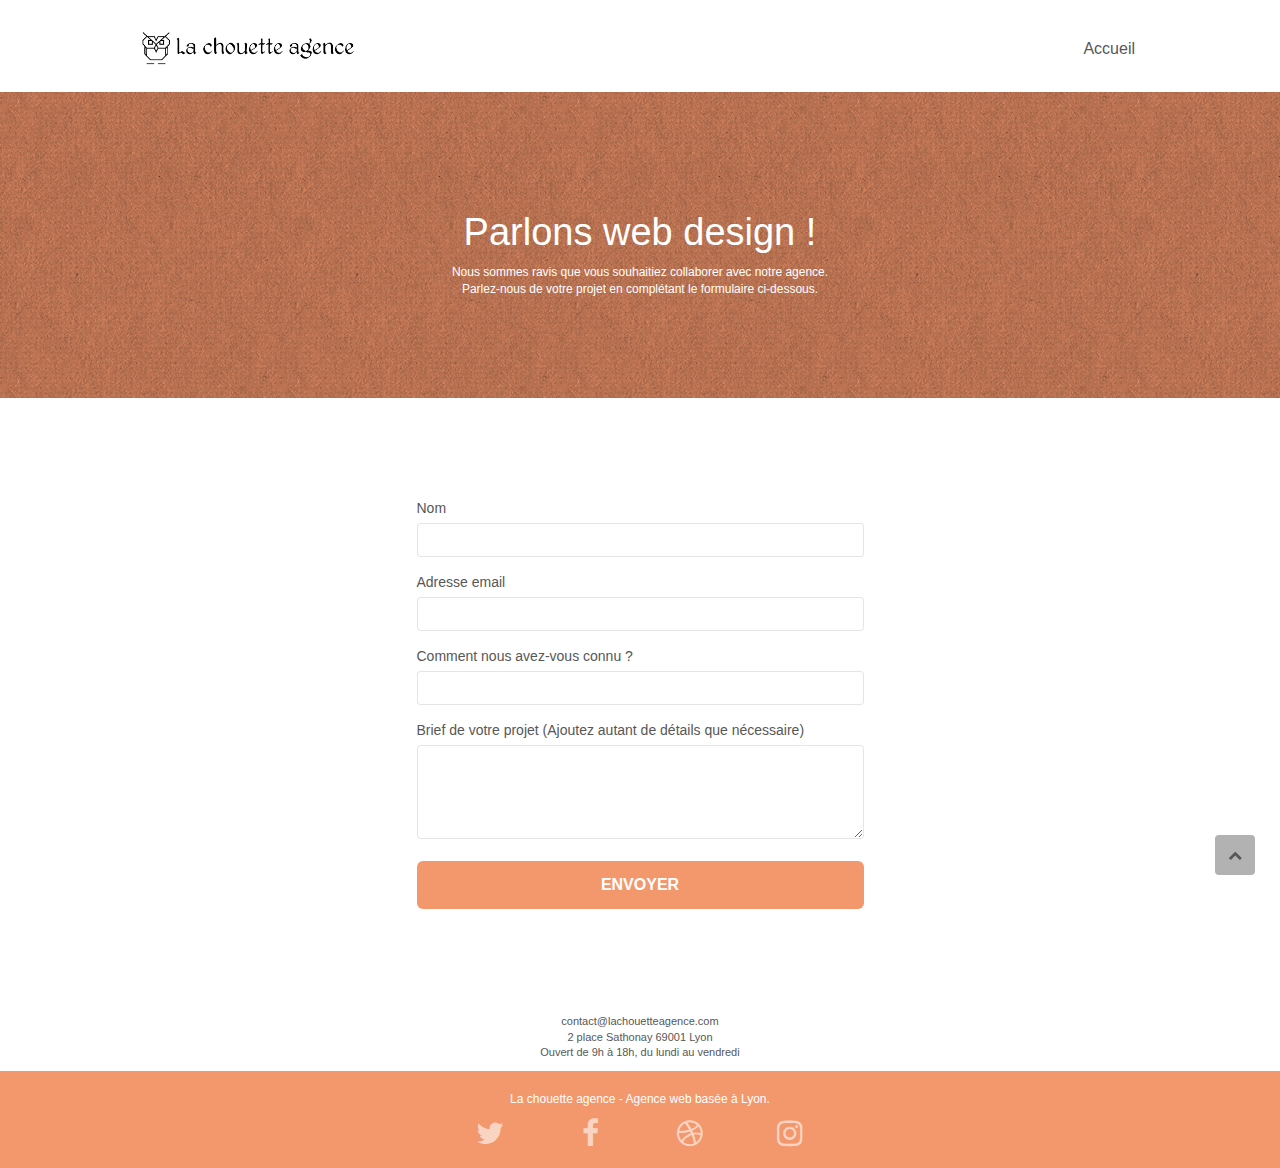
==== contact.html @ 15f0f684 "Rectification d'une balise <main> en trop dans la page contact, remplacé par une balise article" ====
<!doctype html>
<html lang="fr">

<head>
	<meta charset="utf-8">
	<meta name="description"
		content="La chouette agence, est une agence de web design qui aide les entreprises à devenir attractives et visibles sur internet, cette page est prévue pour les contacter">
	<meta name="viewport" content="width=device-width, initial-scale=1.0, viewport-fit=cover">
	<link rel="shortcut icon" type="image/png" href="favicon.jpg">

	<link rel="stylesheet" type="text/css" href="./css/bootstrap.css">
	<link rel="stylesheet" type="text/css" href="style.css">
	<link rel="stylesheet" type="text/css" href="./css/font-awesome.css">
	<link rel="stylesheet" type="text/css" href="./css/et-line.css">


	<script src="./js/jquery-2.1.0.js"></script>
	<script src="./js/bootstrap.js"></script>
	<script src="./js/blocs.js"></script>
	<script src="./js/jqBootstrapValidation.js"></script>
	<script src="./js/formHandler.js"></script>

	<title>La chouette agence - Nous contacter</title>


	<!-- Analytics -->

	<!-- Analytics END -->

</head>

<body>
	<!-- Principal conteneur -->
	<main class="page-container">

		<!-- bloc-0 -->
		<header class="bloc bgc-white l-bloc " id="bloc-0">
			<div class="container bloc-sm">
				<nav class="navbar row">
					<div class="navbar-header">
						<a class="navbar-brand" href="index.html"><img src="img/la-chouette-agence.png"
								alt="atlanta web design logo" height="40" /></a>
						<button id="nav-toggle" type="button" class="ui-navbar-toggle navbar-toggle"
							data-toggle="collapse" data-target=".navbar-1">
							<span class="sr-only">Toggle navigation</span><span class="icon-bar"></span><span
								class="icon-bar"></span><span class="icon-bar"></span>
						</button>
					</div>
					<div class="collapse navbar-collapse navbar-1 special-dropdown-nav">
						<ul class="site-navigation nav navbar-nav">
							<li>
								<a href="index.html">Accueil</a>
							</li>
						</ul>
					</div>
				</nav>
			</div>
		</header>
		<!-- bloc-0 END -->

		<!-- bloc-6 -->
		<section class="bloc bg-dots-bg bg-repeat bgc-atomic-tangerine d-bloc bloc-bg-texture texture-paper" id="bloc-6">
			<div class="container bloc-lg">
				<div class="row">
					<div class="col-sm-12">
						<h1 class="text-center hero-bloc-text tc-white">
							Parlons web design !
						</h1>
						<p class="text-center mg-lg tc-white tight-width-whitespace">
							Nous sommes ravis que vous souhaitiez collaborer avec notre agence.<br>
							Parlez-nous de votre projet en complétant le formulaire ci-dessous.
						</p>
					</div>
				</div>
			</div>
		</section>
		<!-- bloc-6 END -->

		<!-- bloc-7 -->
		<article class="bloc bgc-white l-bloc" id="bloc-7">
			<div class="container bloc-lg">
				<div class="row">
					<div class="col-sm-6 center">
						<form id="form_1" novalidate>
							<div class="form-group">
								<label>
									Nom
								</label>
								<input id="name" class="form-control" required />
							</div>
							<div class="form-group">
								<label>
									Adresse email
								</label>
								<input id="email" class="form-control" type="email" required />
							</div>
							<div class="form-group">
								<label>
									Comment nous avez-vous connu ?
								</label>
								<input class="form-control" type="text" required id="input_504" />
							</div>
							<div class="form-group">
								<label>
									Brief de votre projet (Ajoutez autant de détails que nécessaire)<br>
								</label><textarea id="message" class="form-control" rows="4" cols="50"
									required></textarea>
							</div>
							<button class="bloc-button btn btn-lg btn-block cta-hero btn-atomic-tangerine"
								type="submit">
								Envoyer
							</button>
						</form>
					</div>

				</div>
			</div>
		</article>
		<div class="contact">
			<p>
				contact@lachouetteagence.com<br>2 place Sathonay 69001 Lyon<br>Ouvert de 9h à 18h, du lundi
				au vendredi<br>
			</p>
		</div>
		<!-- bloc-7 END -->

		<!-- ScrollToTop Button -->
		<a class="bloc-button btn btn-d scrollToTop showScrollTop" onclick="scrollToTarget('1')"><span
				class="fa fa-chevron-up"></span></a>
		<!-- ScrollToTop Button END-->


		<!-- Footer - bloc-8 -->
		<footer class="bloc bgc-atomic-tangerine d-bloc" id="bloc-8">
			<div class="container bloc-sm">
				<div class="row">
					<div class="col-sm-12">
						<p class="text-center white">
							La chouette agence - Agence web basée à Lyon.<br>
						</p>
						<div class="row row-no-gutters social">
							<div class="col-sm-3">
								<div class="text-center">
									<a href="https://twitter.com/" class="social" rel="noopener noreferrer"  target="_blank"><i
											class="fa fa-twitter icon-md"></i></a>
								</div>
							</div>
							<div class="col-sm-3">
								<div class="text-center">
									<a href="https://www.facebook.com/" class="social" rel="noopener noreferrer" 
										target="_blank"><i class="fa fa-facebook icon-md"></i></a>
								</div>
							</div>
							<div class="col-sm-3">
								<div class="text-center">
									<a href="https://dribbble.com/" class="social" rel="noopener noreferrer"  target="_blank"><i
											class="fa fa-dribbble icon-md"></i></a>
								</div>
							</div>
							<div class="col-sm-3">
								<div class="text-center">
									<a href="https://www.instagram.com/" class="social" rel="noopener noreferrer" 
										target="_blank"><i class="fa fa-instagram icon-md"></i></a>
								</div>
							</div>
						</div>
					</div>
				</div>
			</div>
		</footer>
		<!-- Footer - bloc-8 END -->

	</main>
	<!-- Principal conteneur END -->


</body>

</html>
---- style.css ----
body {
    margin: 0;
    padding: 0;
    background: #FFF;
    overflow-x: hidden;
    -webkit-font-smoothing: antialiased;
    -moz-osx-font-smoothing: grayscale;
}

a,
button {
    transition: all .3s ease-in-out;
    outline: none!important;
}

a:hover {
    text-decoration: none;
    cursor: pointer;
}

#page-loading-blocs-notifaction {
    position: fixed;
    top: 0;
    bottom: 0;
    width: 100%;
    z-index: 100000;
    background: #FFFFFF url("img/pageload-spinner.gif") no-repeat center center;
}

.bloc {
    width: 100%;
    clear: both;
    background: 50% 50% no-repeat;
    padding: 0 50px;
    -webkit-background-size: cover;
    -moz-background-size: cover;
    -o-background-size: cover;
    background-size: cover;
    position: relative;
}

.bloc .container {
    padding-left: 0;
    padding-right: 0;
}

.bloc-lg {
    padding: 100px 50px;
}

.bloc-md {
    padding: 50px;
}

.bloc-sm {
    padding: 20px 50px;
}

.bg-center,
.bg-l-edge,
.bg-r-edge,
.bg-t-edge,
.bg-b-edge,
.bg-tl-edge,
.bg-bl-edge,
.bg-tr-edge,
.bg-br-edge,
.bg-repeat {
    -webkit-background-size: auto!important;
    -moz-background-size: auto!important;
    -o-background-size: auto!important;
    background-size: auto!important;
}

.bg-repeat {
    background: repeat;
}

.bg-t-edge {
    background: top no-repeat;
}

.bloc-bg-texture::before {
    content: "";
    background-size: 2px 2px;
    position: absolute;
    top: 0;
    bottom: 0;
    left: 0;
    right: 0;
}

.texture-paper::before {
    background: url("img/texture-paper.png");
    background-size: 280px 280px;
}

.b-parallax {
    background-attachment: fixed;
}

.d-bloc {
    color: rgba(255, 255, 255, .7);
}

.d-bloc button:hover {
    color: rgba(255, 255, 255, .9);
}

.d-bloc .icon-round,
.d-bloc .icon-square,
.d-bloc .icon-rounded,
.d-bloc .icon-semi-rounded-a,
.d-bloc .icon-semi-rounded-b {
    border-color: rgba(255, 255, 255, .9);
}

.d-bloc .divider-h span {
    border-color: rgba(255, 255, 255, .2);
}

.d-bloc .a-btn,
.d-bloc .navbar a,
.d-bloc .navbar-brand,
.d-bloc a .icon-sm,
.d-bloc a .icon-md,
.d-bloc a .icon-lg,
.d-bloc a .icon-xl,
.d-bloc h1 a,
.d-bloc h2 a,
.d-bloc h3 a,
.d-bloc h4 a,
.d-bloc h5 a,
.d-bloc h6 a,
.d-bloc p a {
    color: rgba(255, 255, 255, .6);
}

.d-bloc .a-btn:hover,
.d-bloc .navbar a:hover,
.d-bloc .navbar-brand:hover,
.d-bloc a:hover .icon-sm,
.d-bloc a:hover .icon-md,
.d-bloc a:hover .icon-lg,
.d-bloc a:hover .icon-xl,
.d-bloc h1 a:hover,
.d-bloc h2 a:hover,
.d-bloc h3 a:hover,
.d-bloc h4 a:hover,
.d-bloc h5 a:hover,
.d-bloc h6 a:hover,
.d-bloc p a:hover {
    color: rgba(255, 255, 255, 1);
}

.d-bloc .navbar-toggle .icon-bar {
    background: rgba(255, 255, 255, 1);
}

.d-bloc .btn-wire,
.d-bloc .btn-wire:hover {
    color: rgba(255, 255, 255, 1);
    border-color: rgba(255, 255, 255, 1);
}

.d-bloc .panel {
    color: rgba(0, 0, 0, .5);
}

.d-bloc .panel button:hover {
    color: rgba(0, 0, 0, .7);
}

.d-bloc .panel icon {
    border-color: rgba(0, 0, 0, .7);
}

.d-bloc .panel .divider-h span {
    border-color: rgba(0, 0, 0, .1);
}

.d-bloc .panel .a-btn {
    color: rgba(0, 0, 0, .6);
}

.d-bloc .panel .a-btn:hover {
    color: rgba(0, 0, 0, 1);
}

.d-bloc .panel .btn-wire,
.d-bloc .panel .btn-wire:hover {
    color: rgba(0, 0, 0, .7);
    border-color: rgba(0, 0, 0, .3);
}

.d-bloc .panel,
.l-bloc {
    color: rgba(0, 0, 0, .5);
}

.d-bloc .panel button:hover,
.l-bloc button:hover {
    color: rgba(0, 0, 0, .7);
}

.l-bloc .icon-round,
.l-bloc .icon-square,
.l-bloc .icon-rounded,
.l-bloc .icon-semi-rounded-a,
.l-bloc .icon-semi-rounded-b {
    border-color: rgba(0, 0, 0, .7);
}

.d-bloc .panel .divider-h span,
.l-bloc .divider-h span {
    border-color: rgba(0, 0, 0, .1);
}

.d-bloc .panel .a-btn,
.l-bloc .a-btn,
.l-bloc .navbar a,
.l-bloc .navbar-brand,
.l-bloc a .icon-sm,
.l-bloc a .icon-md,
.l-bloc a .icon-lg,
.l-bloc a .icon-xl,
.l-bloc h1 a,
.l-bloc h2 a,
.l-bloc h3 a,
.l-bloc h4 a,
.l-bloc h5 a,
.l-bloc h6 a,
.l-bloc p a {
    color: rgba(0, 0, 0, .6);
}

.d-bloc .panel .a-btn:hover,
.l-bloc .a-btn:hover,
.l-bloc .navbar a:hover,
.l-bloc .navbar-brand:hover,
.l-bloc a:hover .icon-sm,
.l-bloc a:hover .icon-md,
.l-bloc a:hover .icon-lg,
.l-bloc a:hover .icon-xl,
.l-bloc h1 a:hover,
.l-bloc h2 a:hover,
.l-bloc h3 a:hover,
.l-bloc h4 a:hover,
.l-bloc h5 a:hover,
.l-bloc h6 a:hover,
.l-bloc p a:hover {
    color: rgba(0, 0, 0, 1);
}

.l-bloc .navbar-toggle .icon-bar {
    color: rgba(0, 0, 0, .6);
}

.d-bloc .panel .btn-wire,
.d-bloc .panel .btn-wire:hover,
.l-bloc .btn-wire,
.l-bloc .btn-wire:hover {
    color: rgba(0, 0, 0, .7);
    border-color: rgba(0, 0, 0, .3);
}

.voffset {
    margin-top: 30px;
}

.voffset-lg {
    margin-top: 80px;
}

.row-no-gutters {
    margin-right: 0;
    margin-left: 0;
}

.row.row-no-gutters > [class^="col-"],
.row.row-no-gutters > [class*=" col-"] {
    padding-right: 0;
    padding-left: 0;
}

#bloc-1-hero h1 {
    font-size: 32px;
}

.navbar {
    margin-bottom: 0;
    z-index: 1;
}

.navbar-brand {
    height: auto;
    padding: 3px 15px;
    font-size: 25px;
    font-weight: normal;
    font-weight: 600;
    line-height: 44px;
}

.navbar-brand img {
    max-height: 200px;
    margin: 0 5px 0 0;
    display: inline;
}

.navbar-brand img[src$=svg] {
    min-width: 100px;
}

.nav-center .navbar-brand img {
    margin: 0;
}

.navbar .nav {
    padding-top: 2px;
    margin-right: -16px;
    float: right;
    z-index: 1;
}

.nav > li {
    float: left;
    margin-top: 4px;
    font-size: 16px;
}

.navbar-nav .open .dropdown-menu > li > a {
    text-align: inherit;
}

.nav > li a:hover,
.nav > li a:focus {
    background: transparent;
}

.navbar-toggle {
    margin: 10px 10px 0 0;
    border: 0px;
}

.navbar-toggle:hover {
    background: transparent!important;
}

.navbar-toggle .icon-bar {
    background-color: rgba(0, 0, 0, .5);
    width: 26px;
}

.nav-invert .navbar .nav {
    float: left;
}

.nav-invert .navbar-header,
.nav-invert .navbar-brand {
    float: right;
    position: relative;
    z-index: 2;
}

@media (min-width: 768px) {
    .site-navigation {
        position: absolute;
        top: 50%;
        right: 20px;
        transform: translate(0, -50%);
        -webkit-transform: translateY(-50%);
    }
    .nav > li .dropdown-menu a,
    .nav > li .dropdown-menu a:hover {
        color: #484848;
    }
    .nav-invert .site-navigation {
        left: 0;
        right: 0;
    }
    .nav-center {
        text-align: center;
    }
    .nav-center .navbar-header {
        width: 100%;
    }
    .nav-center .navbar-header,
    .nav-center .navbar-brand,
    .nav-center .nav > li {
        float: none;
        display: inline-block;
    }
    .nav-center .site-navigation {
        position: relative;
        width: 100%;
        right: 0;
        margin-right: 0px;
        margin-top: 20px;
    }
    .nav-center.mini-nav .navbar-toggle {
        float: none;
        margin: 10px auto 0;
    }
}

.nav > li > .dropdown a {
    background: none!important;
    display: block;
    padding: 14px 15px;
}

nav .caret {
    margin: 0 5px;
}

.dropdown-menu .dropdown-menu {
    top: -8px;
    left: 100%;
}

.dropdown-menu .dropmenu-flow-right {
    top: 100%;
    left: 0;
    margin-left: -1px;
    border-top-left-radius: 0;
    border-top-right-radius: 0;
}

.dropdown-menu .dropdown span {
    border: 4px solid black;
    border-top-color: transparent;
    border-right-color: transparent;
    border-bottom-color: transparent;
    margin: 6px -5px 0 0!important;
    float: right;
}

.mg-md {
    margin-top: 10px;
    margin-bottom: 20px;
}

.mg-lg {
    margin-top: 10px;
    margin-bottom: 40px;
}

.btn {
    margin: 0 5px 5px 0;
}

.btn.pull-right {
    margin: 0 0 5px 5px;
}

.btn-d,
.btn-d:hover,
.btn-d:focus {
    color: #FFF;
    background: rgba(0, 0, 0, .3);
}

button {
    outline: none!important;
}

.btn-rd {
    border-radius: 40px;
}

.btn-clean {
    border: 1px solid rgba(0, 0, 0, .08);
    border-bottom-color: rgba(0, 0, 0, .1);
    text-shadow: 0 1px 0 rgba(0, 0, 1, .1);
    box-shadow: 0 1px 3px rgba(0, 0, 1, .25), inset 0 1px 0 0 rgba(255, 255, 255, .15);
}

.icon-md {
    font-size: 30px!important;
}

.icon-lg {
    font-size: 60px!important;
}

.sm-shadow {
    text-shadow: 0 1px 2px rgba(0, 0, 0, .3);
}

.panel-sq,
.panel-sq .panel-heading,
.panel-sq .panel-footer {
    border-radius: 0;
}

.panel-rd {
    border-radius: 30px;
}

.panel-rd .panel-heading {
    border-radius: 29px 29px 0 0;
}

.panel-rd .panel-footer {
    border-radius: 0 0 29px 29px;
}

.form-control {
    border-color: rgba(0, 0, 0, .1);
    box-shadow: none;
}

.scrollToTop {
    width: 40px;
    height: 40px;
    position: fixed;
    bottom: 20px;
    right: 20px;
    opacity: 0;
    z-index: 500;
    transition: all .3s ease-in-out;
}
.center {
    display: flex;
    justify-content: center;
    width: 100%;
}
.scrollToTop span {
    margin-top: 6px;
}

.showScrollTop {
    font-size: 14px;
    opacity: 1;
}

a[data-lightbox] {
    position: relative;
    display: block;
    text-align: center;
}

a[data-lightbox]:hover::before {
    content: "+";
    font-family: "HelveticaNeue-Light", "Helvetica Neue Light", "Helvetica Neue", Helvetica, Arial;
    font-size: 32px;
    width: 50px;
    height: 50px;
    margin-left: -25px;
    border-radius: 50%;
    background: rgba(0, 0, 0, .6);
    color: #FFF;
    font-weight: 100;
    z-index: 1;
    position: absolute;
    top: 50%;
    transform: translateY(-50%);
    -webkit-transform: translateY(-50%);
}

a[data-lightbox]:hover img {
    opacity: 0.6;
    -webkit-animation-fill-mode: none;
    animation-fill-mode: none;
}

#lightbox-modal {
    display: flex;
    align-items: center;
}

#lightbox-modal .modal-dialog {
    width: 90%;
    max-width: 900px;
    margin: 0 auto 0;
}

#lightbox-modal .modal-dialog img {
    max-height: 90vh;
    margin: 0 auto;
    width: 70%;
}

.lightbox-caption {
    padding: 20px;
    color: #FFF;
    background: rgba(0, 0, 0, .5);
    text-align: center;
}

.close-lightbox {
    color: #FFF;
    font-size: 30px;
    position: absolute;
    top: 20px;
    right: 20px;
    z-index: 20;
    background: rgba(0, 0, 0, .5);
    border: none;
    line-height: 30px;
    padding: 0 9px 5px;
    opacity: 0.3;
}

.close-lightbox:hover,
.next-lightbox:hover,
.prev-lightbox:hover {
    opacity: 1.0;
    color: #FFF;
}

.next-lightbox,
.prev-lightbox {
    font-size: 20px;
    color: rgba(255, 255, 255, .9);
    background: rgba(0, 0, 0, .5);
    transition: all .2s ease-in-out;
    position: absolute;
    top: 45%;
    z-index: 1;
    opacity: 0.4;
}

.next-lightbox {
    padding: 6px 8px 1px 13px;
    right: 25px;
}

.prev-lightbox {
    padding: 6px 13px 1px 10px;
    left: 25px;
}

.snapshot-lb .modal-body {
    padding-bottom: 45px;
}

.snapshot-lb .lightbox-caption {
    padding: 10px;
    color: rgba(0, 0, 0, .5);
    background: none;
}

h1,
h2,
h3,
h4,
h5,
h6,
p,
label,
.btn,
a {
    font-family: "helvetica";
    font-weight: 400;
    color: #575757!important;
}

.container {
    max-width: 1000px;
}

.hero-bloc-text {
    font-size: 38px;
}

.hero-bloc-text-sub {
    font-size: 36px;
}

.statement-bloc-text {
    line-height: 26px;
    font-style: italic;
    font-size: 20px;
    text-align: center;
    font-weight: lighter;
    max-width: 520px;
    margin: auto auto auto auto;
}

p {
    font-size: 11px;
}
blockquote p {
    font-size: 21px;
}
.col-sm-12 p {
    font-size: 12px;
}
.tight-width-whitespace {
    max-width: 600px;
    margin: auto auto auto auto;
}

.h1 {
    font-size: 20px;
    font-family: "Open Sans";
}

.cta-hero {
    margin-top: 22px;
    color: #FFFFFF!important;
    text-transform: uppercase;
    padding: 12px 28px 12px 28px;
    font-size: 16px;
    font-weight: 700;
}

.social {
    max-width: 400px;
    margin: auto auto auto auto;
    display: flex;
    justify-content: space-around;
}

h2 {
    font-size: 22px;
    line-height: 1.4em;
}

h3 {
    font-size: 15px;
    text-transform: uppercase;
    font-weight: 700;
    color: #333333!important;
}

.med-width-whitespace {
    max-width: 800px;
    margin: auto auto auto auto;
    box-shadow: 0px 0px 0px #000000;
}

h1 {
    color: #333333!important;
}

h4 {
    color: #333333!important;
}

.icons {
    margin-bottom: 14px;
    margin-top: 24px;
}

.white {
    color: #FFFFFF!important;
}

.portfolio-thumb {
    margin-bottom: 24px;
}

.portfolio-row {
    margin-bottom: 44px;
    margin-top: 50px;
}

.avatar {
    box-shadow: 0px 4px 9px rgba(0, 0, 0, 0.3);
}

.black-background {
    background-color: rgba(165, 147, 99, 0.7);
    padding: 40px 40px 40px 40px;
}

.bold-link {
    font-weight: 900;
    text-decoration: underline!important;
}

.bgc-white {
    background-color: #FFFFFF;
}

.bgc-dark-slate-blue {
    background-color: #364577;
}

.bgc-atomic-tangerine {
    background-color: #F3976C;
}

.tc-white {
    color: white!important;
}

.btn-atomic-tangerine {
    background: #F3976C;
    color: #FFFFFF!important;
}

.btn-atomic-tangerine:hover {
    background: #c27956!important;
    color: #FFFFFF!important;
}

.ltc-white {
    color: #FFFFFF!important;
}

.ltc-white:hover {
    color: #cccccc!important;
}

.ltc-atomic-tangerine {
    color: #F3976C!important;
}

.ltc-atomic-tangerine:hover {
    color: #c27956!important;
}

.icon-dark-slate-blue {
    color: #364577!important;
    border-color: #364577!important;
}

.bg-dots-bg {
    background-image: url("img/dots-bg.png");
}

.bg-lines-h2-bg {
    background-image: url("img/lines-h2-bg.png");
}

.bg-banniere {
    background-image: url("img/la-chouette-agence-banniere.jpg");
}

.bg-presentation {
    background-image: url("img/image-de-presentation.jpg");
}

.contact {
    text-align: center;
}

@media (max-width: 1024px) {
    .bloc {
        padding-left: 20px;
        padding-right: 20px;
    }
    .bloc.full-width-bloc,
    .bloc-tile-2.full-width-bloc .container,
    .bloc-tile-3.full-width-bloc .container,
    .bloc-tile-4.full-width-bloc .container {
        padding-left: 0;
        padding-right: 0;
    }
}

@media (max-width: 992px) and (min-width: 768px) {
    .navbar .nav {
        max-width: 80%
    }
    .nav-center.navbar .nav {
        max-width: 100%
    }
}

@media only screen and (min-width: 768px) and (max-width: 1024px) and (orientation: landscape) {
    .b-parallax {
        background-attachment: scroll;
    }
}

@media only screen and (min-width: 1024px) and (max-width: 1366px) and (-webkit-min-device-pixel-ratio: 1.5) {
    .b-parallax {
        background-attachment: scroll;
    }
}

@media (max-width: 991px) {
    .container {
        width: 100%;
    }
    .b-parallax {
        background-attachment: scroll;
    }
    .page-container,
    #hero-bloc {
        overflow-x: hidden;
        position: relative;
    }
    
    .bloc-group,
    .bloc-group .bloc {
        display: block;
        width: 100%;
    }
    .bloc-fill-screen .fill-bloc-top-edge,
    .bloc-fill-screen .fill-bloc-bottom-edge {
        padding: 0 20px;
    }
}

@media (max-width: 767px) {
    .page-container {
        overflow-x: hidden;
        position: relative;
    }
    h1,
    h2,
    h3,
    h4,
    h5,
    h6,
    p,
    #disqus_thread {
        padding-left: 10px!important;
        padding-right: 10px!important;
    }
    .b-parallax {
        background-attachment: scroll;
    }
    .navbar .nav {
        padding-top: 0;
        border-top: 1px solid rgba(0, 0, 0, .2);
        float: none!important;
    }
    .navbar.row {
        margin-left: 0;
        margin-right: 0;
    }
    .site-navigation {
        position: inherit;
        transform: none;
        -webkit-transform: none;
        -ms-transform: none;
    }
    .nav > li {
        margin-top: 0;
        border-bottom: 1px solid rgba(0, 0, 0, .1);
        background: rgba(0, 0, 0, .05);
        text-align: left;
        padding-left: 15px;
        width: 100%;
    }
    .nav > li:hover {
        background: rgba(0, 0, 0, .08);
    }
    .dropdown .dropdown a .caret {
        float: none;
        margin: 5px 0 0 10px!important;
        border: 4px solid black;
        border-bottom-color: transparent;
        border-right-color: transparent;
        border-left-color: transparent;
    }
    #hero-bloc .navbar .nav {
        background: rgba(0, 0, 0, .8);
    }
    #hero-bloc .navbar .nav a {
        color: rgba(255, 255, 255, .6);
    }
    .hero {
        padding: 50px 0;
    }
    .hero-nav {
        left: -1px;
        right: -1px;
    }
    .navbar-collapse {
        padding: 0;
        overflow-x: hidden;
        -webkit-box-shadow: none;
        box-shadow: none;
    }
    .navbar-brand img {
        max-height: 40px;
        width: auto;
    }
    .nav-invert .navbar-header {
        float: none;
        width: 100%;
    }
    .nav-invert .navbar-toggle {
        float: left;
        margin-left: 10px;
    }
    .bloc {
        padding-left: 0;
        padding-right: 0;
    }
    .bloc-xxl,
    .bloc-xl,
    .bloc-lg {
        padding: 40px 0;
    }
    .bloc-sm,
    .bloc-md {
        padding-left: 0;
        padding-right: 0;
    }
    .bloc-tile-2 .container,
    .bloc-tile-3 .container,
    .bloc-tile-4 .container,
    .bloc-fill-screen .fill-bloc-top-edge,
    .bloc-fill-screen .fill-bloc-bottom-edge {
        padding-left: 0;
        padding-right: 0;
    }
    .a-block {
        padding: 0 10px;
    }
    .btn-dwn {
        display: none;
    }
    .voffset {
        margin-top: 5px;
    }
    .voffset-md {
        margin-top: 20px;
    }
    .voffset-lg {
        margin-top: 30px;
    }
    form {
        padding: 5px;
    }
    .close-lightbox {
        display: inline-block;
    }
    .blocsapp-device-iphone5 {
        background-size: 216px 425px;
        padding-top: 60px;
        width: 216px;
        height: 425px;
    }
    .blocsapp-device-iphone5 img {
        width: 180px;
        height: 320px;
    }
    .bloc-mob-center-text {
        text-align: center;
    }
}

@media (max-width: 400px) {
    .bloc {
        padding-left: 0;
        padding-right: 0;
    }
}

@media (max-width: 767px) {
    .bloc-mob-center-text {
        text-align: center;
    }
}
---- css/et-line.css ----
@font-face {
    font-family: et-line;
    src: url(../fonts/et-line.eot);
    src: url(../fonts/et-line.eot?#iefix) format('embedded-opentype'), url(../fonts/et-line.woff) format('woff'), url(../fonts/et-line.ttf) format('truetype'), url(../fonts/et-line.svg#et-line) format('svg');
    font-weight: 400;
    font-style: normal
}

.et-icon-adjustments,
.et-icon-alarmclock,
.et-icon-anchor,
.et-icon-aperture,
.et-icon-attachment,
.et-icon-bargraph,
.et-icon-basket,
.et-icon-beaker,
.et-icon-bike,
.et-icon-book-open,
.et-icon-briefcase,
.et-icon-browser,
.et-icon-calendar,
.et-icon-camera,
.et-icon-caution,
.et-icon-chat,
.et-icon-circle-compass,
.et-icon-clipboard,
.et-icon-clock,
.et-icon-cloud,
.et-icon-compass,
.et-icon-desktop,
.et-icon-dial,
.et-icon-document,
.et-icon-documents,
.et-icon-download,
.et-icon-dribbble,
.et-icon-edit,
.et-icon-envelope,
.et-icon-expand,
.et-icon-facebook,
.et-icon-flag,
.et-icon-focus,
.et-icon-gears,
.et-icon-genius,
.et-icon-gift,
.et-icon-global,
.et-icon-globe,
.et-icon-googleplus,
.et-icon-grid,
.et-icon-happy,
.et-icon-hazardous,
.et-icon-heart,
.et-icon-hotairballoon,
.et-icon-hourglass,
.et-icon-key,
.et-icon-laptop,
.et-icon-layers,
.et-icon-lifesaver,
.et-icon-lightbulb,
.et-icon-linegraph,
.et-icon-linkedin,
.et-icon-lock,
.et-icon-magnifying-glass,
.et-icon-map,
.et-icon-map-pin,
.et-icon-megaphone,
.et-icon-mic,
.et-icon-mobile,
.et-icon-newspaper,
.et-icon-notebook,
.et-icon-paintbrush,
.et-icon-paperclip,
.et-icon-pencil,
.et-icon-phone,
.et-icon-picture,
.et-icon-pictures,
.et-icon-piechart,
.et-icon-presentation,
.et-icon-pricetags,
.et-icon-printer,
.et-icon-profile-female,
.et-icon-profile-male,
.et-icon-puzzle,
.et-icon-quote,
.et-icon-recycle,
.et-icon-refresh,
.et-icon-ribbon,
.et-icon-rss,
.et-icon-sad,
.et-icon-scissors,
.et-icon-scope,
.et-icon-search,
.et-icon-shield,
.et-icon-speedometer,
.et-icon-strategy,
.et-icon-streetsign,
.et-icon-tablet,
.et-icon-target,
.et-icon-telescope,
.et-icon-toolbox,
.et-icon-tools,
.et-icon-tools-2,
.et-icon-trophy,
.et-icon-tumblr,
.et-icon-twitter,
.et-icon-upload,
.et-icon-video,
.et-icon-wallet,
.et-icon-wine {
    font-family: et-line;
    speak: none;
    font-style: normal;
    font-weight: 400;
    font-variant: normal;
    text-transform: none;
    line-height: 1;
    -webkit-font-smoothing: antialiased;
    -moz-osx-font-smoothing: grayscale;
    display: inline-block
}

.et-icon-mobile:before {
    content: "\e000"
}

.et-icon-laptop:before {
    content: "\e001"
}

.et-icon-desktop:before {
    content: "\e002"
}

.et-icon-tablet:before {
    content: "\e003"
}

.et-icon-phone:before {
    content: "\e004"
}

.et-icon-document:before {
    content: "\e005"
}

.et-icon-documents:before {
    content: "\e006"
}

.et-icon-search:before {
    content: "\e007"
}

.et-icon-clipboard:before {
    content: "\e008"
}

.et-icon-newspaper:before {
    content: "\e009"
}

.et-icon-notebook:before {
    content: "\e00a"
}

.et-icon-book-open:before {
    content: "\e00b"
}

.et-icon-browser:before {
    content: "\e00c"
}

.et-icon-calendar:before {
    content: "\e00d"
}

.et-icon-presentation:before {
    content: "\e00e"
}

.et-icon-picture:before {
    content: "\e00f"
}

.et-icon-pictures:before {
    content: "\e010"
}

.et-icon-video:before {
    content: "\e011"
}

.et-icon-camera:before {
    content: "\e012"
}

.et-icon-printer:before {
    content: "\e013"
}

.et-icon-toolbox:before {
    content: "\e014"
}

.et-icon-briefcase:before {
    content: "\e015"
}

.et-icon-wallet:before {
    content: "\e016"
}

.et-icon-gift:before {
    content: "\e017"
}

.et-icon-bargraph:before {
    content: "\e018"
}

.et-icon-grid:before {
    content: "\e019"
}

.et-icon-expand:before {
    content: "\e01a"
}

.et-icon-focus:before {
    content: "\e01b"
}

.et-icon-edit:before {
    content: "\e01c"
}

.et-icon-adjustments:before {
    content: "\e01d"
}

.et-icon-ribbon:before {
    content: "\e01e"
}

.et-icon-hourglass:before {
    content: "\e01f"
}

.et-icon-lock:before {
    content: "\e020"
}

.et-icon-megaphone:before {
    content: "\e021"
}

.et-icon-shield:before {
    content: "\e022"
}

.et-icon-trophy:before {
    content: "\e023"
}

.et-icon-flag:before {
    content: "\e024"
}

.et-icon-map:before {
    content: "\e025"
}

.et-icon-puzzle:before {
    content: "\e026"
}

.et-icon-basket:before {
    content: "\e027"
}

.et-icon-envelope:before {
    content: "\e028"
}

.et-icon-streetsign:before {
    content: "\e029"
}

.et-icon-telescope:before {
    content: "\e02a"
}

.et-icon-gears:before {
    content: "\e02b"
}

.et-icon-key:before {
    content: "\e02c"
}

.et-icon-paperclip:before {
    content: "\e02d"
}

.et-icon-attachment:before {
    content: "\e02e"
}

.et-icon-pricetags:before {
    content: "\e02f"
}

.et-icon-lightbulb:before {
    content: "\e030"
}

.et-icon-layers:before {
    content: "\e031"
}

.et-icon-pencil:before {
    content: "\e032"
}

.et-icon-tools:before {
    content: "\e033"
}

.et-icon-tools-2:before {
    content: "\e034"
}

.et-icon-scissors:before {
    content: "\e035"
}

.et-icon-paintbrush:before {
    content: "\e036"
}

.et-icon-magnifying-glass:before {
    content: "\e037"
}

.et-icon-circle-compass:before {
    content: "\e038"
}

.et-icon-linegraph:before {
    content: "\e039"
}

.et-icon-mic:before {
    content: "\e03a"
}

.et-icon-strategy:before {
    content: "\e03b"
}

.et-icon-beaker:before {
    content: "\e03c"
}

.et-icon-caution:before {
    content: "\e03d"
}

.et-icon-recycle:before {
    content: "\e03e"
}

.et-icon-anchor:before {
    content: "\e03f"
}

.et-icon-profile-male:before {
    content: "\e040"
}

.et-icon-profile-female:before {
    content: "\e041"
}

.et-icon-bike:before {
    content: "\e042"
}

.et-icon-wine:before {
    content: "\e043"
}

.et-icon-hotairballoon:before {
    content: "\e044"
}

.et-icon-globe:before {
    content: "\e045"
}

.et-icon-genius:before {
    content: "\e046"
}

.et-icon-map-pin:before {
    content: "\e047"
}

.et-icon-dial:before {
    content: "\e048"
}

.et-icon-chat:before {
    content: "\e049"
}

.et-icon-heart:before {
    content: "\e04a"
}

.et-icon-cloud:before {
    content: "\e04b"
}

.et-icon-upload:before {
    content: "\e04c"
}

.et-icon-download:before {
    content: "\e04d"
}

.et-icon-target:before {
    content: "\e04e"
}

.et-icon-hazardous:before {
    content: "\e04f"
}

.et-icon-piechart:before {
    content: "\e050"
}

.et-icon-speedometer:before {
    content: "\e051"
}

.et-icon-global:before {
    content: "\e052"
}

.et-icon-compass:before {
    content: "\e053"
}

.et-icon-lifesaver:before {
    content: "\e054"
}

.et-icon-clock:before {
    content: "\e055"
}

.et-icon-aperture:before {
    content: "\e056"
}

.et-icon-quote:before {
    content: "\e057"
}

.et-icon-scope:before {
    content: "\e058"
}

.et-icon-alarmclock:before {
    content: "\e059"
}

.et-icon-refresh:before {
    content: "\e05a"
}

.et-icon-happy:before {
    content: "\e05b"
}

.et-icon-sad:before {
    content: "\e05c"
}

.et-icon-facebook:before {
    content: "\e05d"
}

.et-icon-twitter:before {
    content: "\e05e"
}

.et-icon-googleplus:before {
    content: "\e05f"
}

.et-icon-rss:before {
    content: "\e060"
}

.et-icon-tumblr:before {
    content: "\e061"
}

.et-icon-linkedin:before {
    content: "\e062"
}

.et-icon-dribbble:before {
    content: "\e063"
}
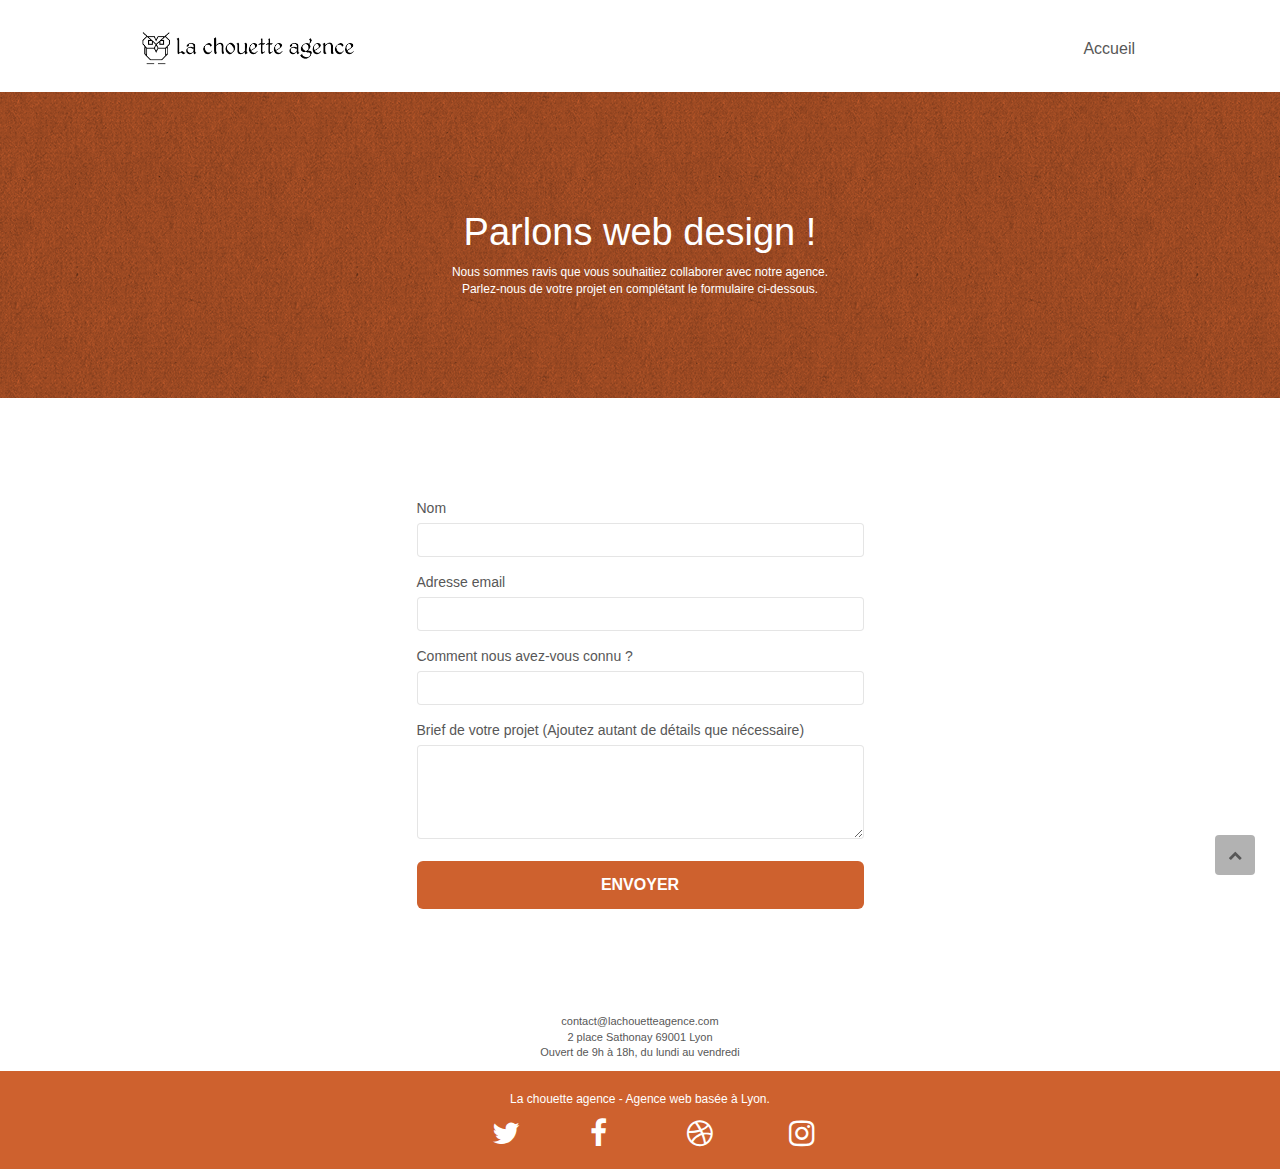
==== commit 51e43779: "Changement de la couleur du background en plus foncé ainsi que la couleur du hover quand on passe su" ====
--- a/contact.html
+++ b/contact.html
@@ -139,30 +139,36 @@
 							La chouette agence - Agence web basée à Lyon.<br>
 						</p>
 						<div class="row row-no-gutters social">
-							<div class="col-sm-3">
-								<div class="text-center">
-									<a href="https://twitter.com/" class="social" rel="noopener noreferrer"  target="_blank"><i
-											class="fa fa-twitter icon-md"></i></a>
+							<a class="social" rel="noopener noreferrer" href="https://twitter.com/" target="_blank">
+								<div class="col-sm-3">
+									<div class="text-center">
+										<i class="fa fa-twitter icon-md"></i>
+									</div>
 								</div>
-							</div>
-							<div class="col-sm-3">
-								<div class="text-center">
-									<a href="https://www.facebook.com/" class="social" rel="noopener noreferrer" 
-										target="_blank"><i class="fa fa-facebook icon-md"></i></a>
+							</a>
+							<a class="social" rel="noopener noreferrer" href="https://www.facebook.com/"
+								target="_blank">
+								<div class="col-sm-3">
+									<div class="text-center">
+										<i class="fa fa-facebook icon-md"></i>
+									</div>
 								</div>
-							</div>
-							<div class="col-sm-3">
-								<div class="text-center">
-									<a href="https://dribbble.com/" class="social" rel="noopener noreferrer"  target="_blank"><i
-											class="fa fa-dribbble icon-md"></i></a>
+							</a>
+							<a class="social" rel="noopener noreferrer" href="https://dribbble.com/" target="_blank">
+								<div class="col-sm-3">
+									<div class="text-center">
+										<i class="fa fa-dribbble icon-md"></i>
+									</div>
 								</div>
-							</div>
-							<div class="col-sm-3">
-								<div class="text-center">
-									<a href="https://www.instagram.com/" class="social" rel="noopener noreferrer" 
-										target="_blank"><i class="fa fa-instagram icon-md"></i></a>
+							</a>
+							<a class="social" rel="noopener noreferrer" href="https://www.instagram.com/"
+								target="_blank">
+								<div class="col-sm-3">
+									<div class="text-center">
+										<i class="fa fa-instagram icon-md"></i>
+									</div>
 								</div>
-							</div>
+							</a>
 						</div>
 					</div>
 				</div>
--- a/style.css
+++ b/style.css
@@ -133,7 +133,7 @@
 .d-bloc h5 a,
 .d-bloc h6 a,
 .d-bloc p a {
-    color: rgba(255, 255, 255, .6);
+    color: rgba(255, 255, 255, 1);
 }
 
 .d-bloc .a-btn:hover,
@@ -780,7 +780,7 @@
 }
 
 .bgc-atomic-tangerine {
-    background-color: #F3976C;
+    background-color: #ce612e;
 }
 
 .tc-white {
@@ -788,13 +788,13 @@
 }
 
 .btn-atomic-tangerine {
-    background: #F3976C;
+    background: #ce612e;
     color: #FFFFFF!important;
 }
 
 .btn-atomic-tangerine:hover {
-    background: #c27956!important;
-    color: #FFFFFF!important;
+    background: #ce7d58!important;
+    color: black!important;
 }
 
 .ltc-white {
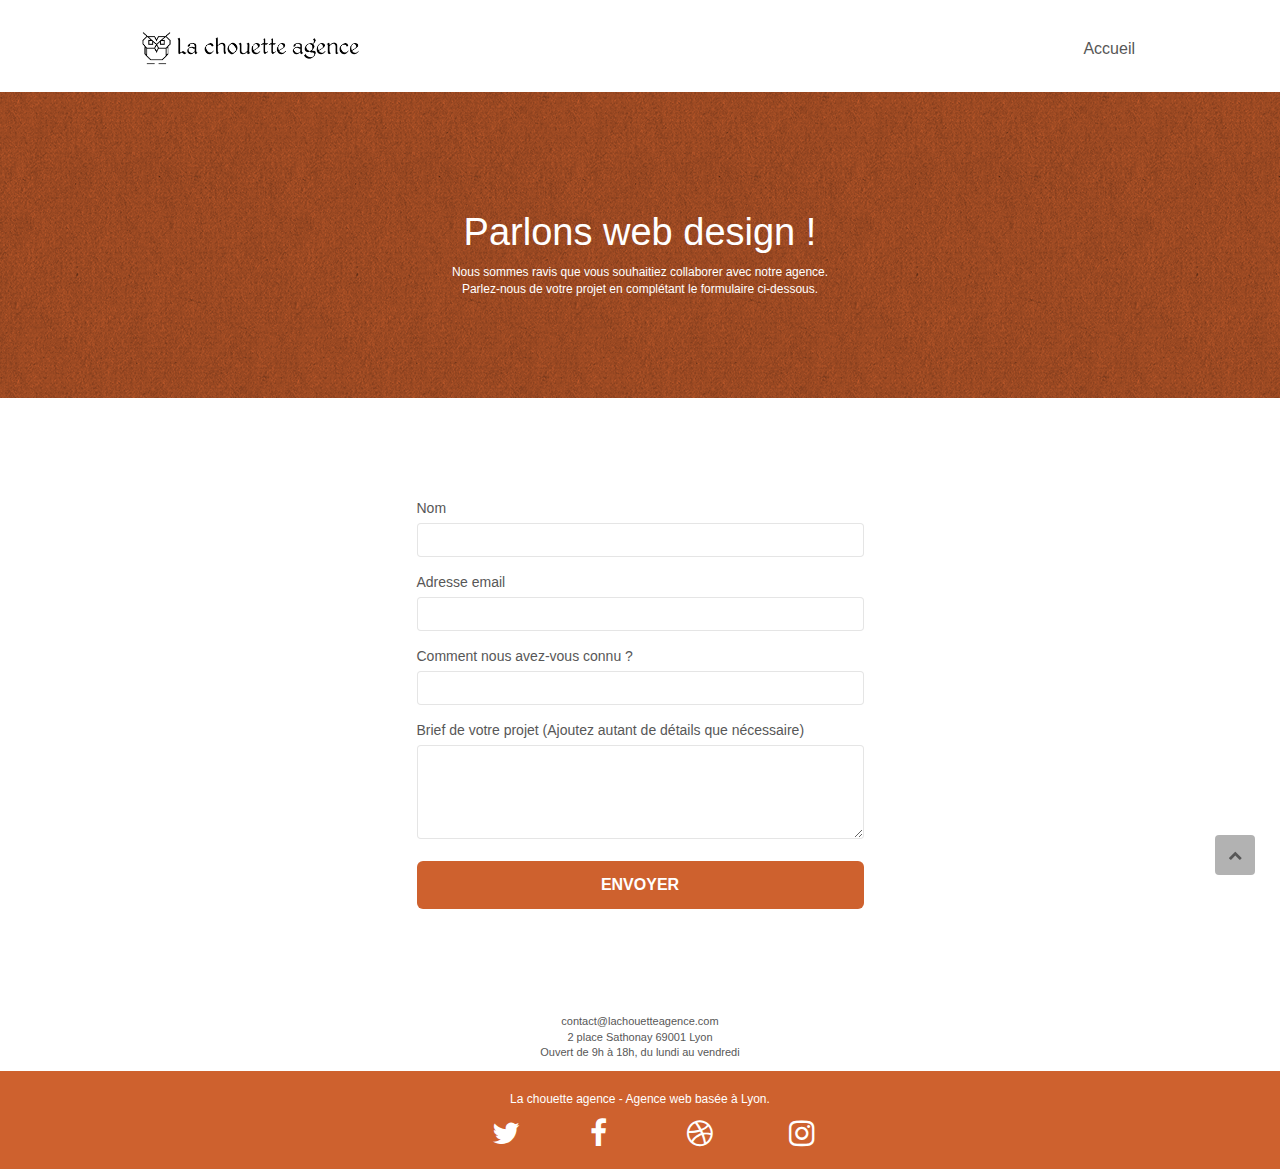
==== commit e27cbd47: "Ajout d'une classe à l'image (la chouette agence) dans le header avec un width et un height de défin" ====
--- a/contact.html
+++ b/contact.html
@@ -39,7 +39,7 @@
 				<nav class="navbar row">
 					<div class="navbar-header">
 						<a class="navbar-brand" href="index.html"><img src="img/la-chouette-agence.png"
-								alt="atlanta web design logo" height="40" /></a>
+								alt="atlanta web design logo" class="image-agence" /></a>
 						<button id="nav-toggle" type="button" class="ui-navbar-toggle navbar-toggle"
 							data-toggle="collapse" data-target=".navbar-1">
 							<span class="sr-only">Toggle navigation</span><span class="icon-bar"></span><span
--- a/style.css
+++ b/style.css
@@ -6,7 +6,14 @@
     -webkit-font-smoothing: antialiased;
     -moz-osx-font-smoothing: grayscale;
 }
-
+figcaption {
+    color: black;
+}
+
+.image-agence {
+    height: 40px;
+    width: 100%;
+}
 a,
 button {
     transition: all .3s ease-in-out;
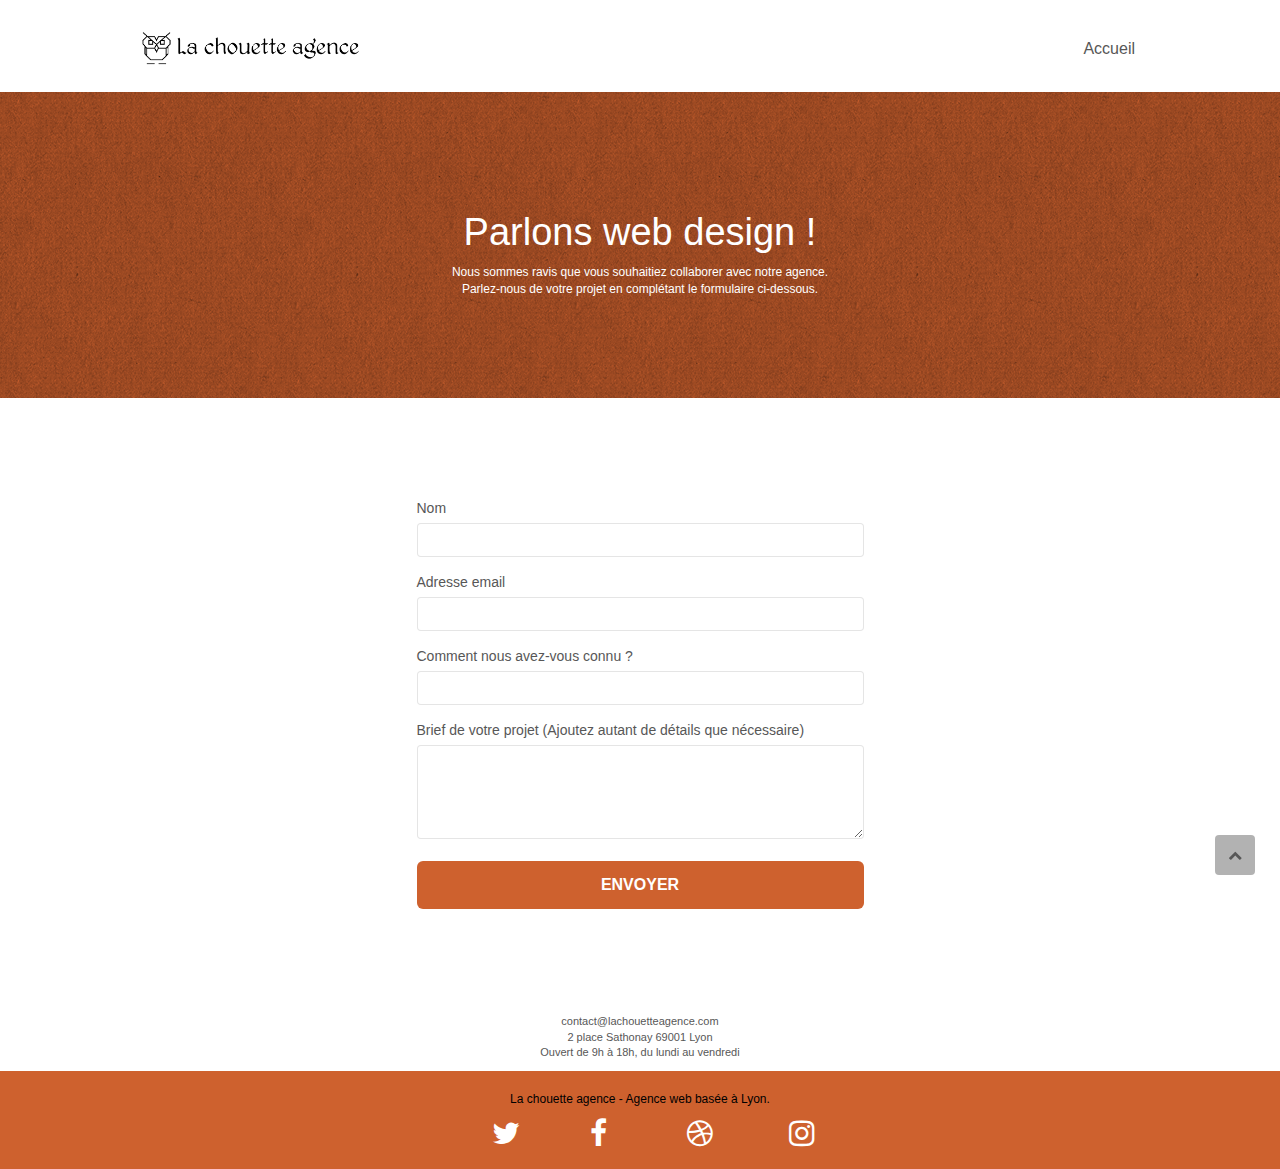
==== commit 45aba5c7: "Suppression de la balise <article> ligne 80 sur la page contact pour la remplacer par la balise <div" ====
--- a/contact.html
+++ b/contact.html
@@ -77,7 +77,7 @@
 		<!-- bloc-6 END -->
 
 		<!-- bloc-7 -->
-		<article class="bloc bgc-white l-bloc" id="bloc-7">
+		<div class="bloc bgc-white l-bloc" id="bloc-7">
 			<div class="container bloc-lg">
 				<div class="row">
 					<div class="col-sm-6 center">
@@ -115,7 +115,7 @@
 
 				</div>
 			</div>
-		</article>
+		</div>
 		<div class="contact">
 			<p>
 				contact@lachouetteagence.com<br>2 place Sathonay 69001 Lyon<br>Ouvert de 9h à 18h, du lundi
--- a/style.css
+++ b/style.css
@@ -13,6 +13,11 @@
 .image-agence {
     height: 40px;
     width: 100%;
+}
+
+.twitter {
+    width: 100%;
+    height: 60px;
 }
 a,
 button {
@@ -752,11 +757,13 @@
 }
 
 .white {
-    color: #FFFFFF!important;
+    color: black!important;
 }
 
 .portfolio-thumb {
     margin-bottom: 24px;
+    width: 100%;
+    height: 270px;
 }
 
 .portfolio-row {
@@ -834,11 +841,11 @@
 }
 
 .bg-banniere {
-    background-image: url("img/la-chouette-agence-banniere.jpg");
+    background-image: url("img/la-chouette-agence-banniere.avif");
 }
 
 .bg-presentation {
-    background-image: url("img/image-de-presentation.jpg");
+    background-image: url("img/image-de-presentation.avif");
 }
 
 .contact {
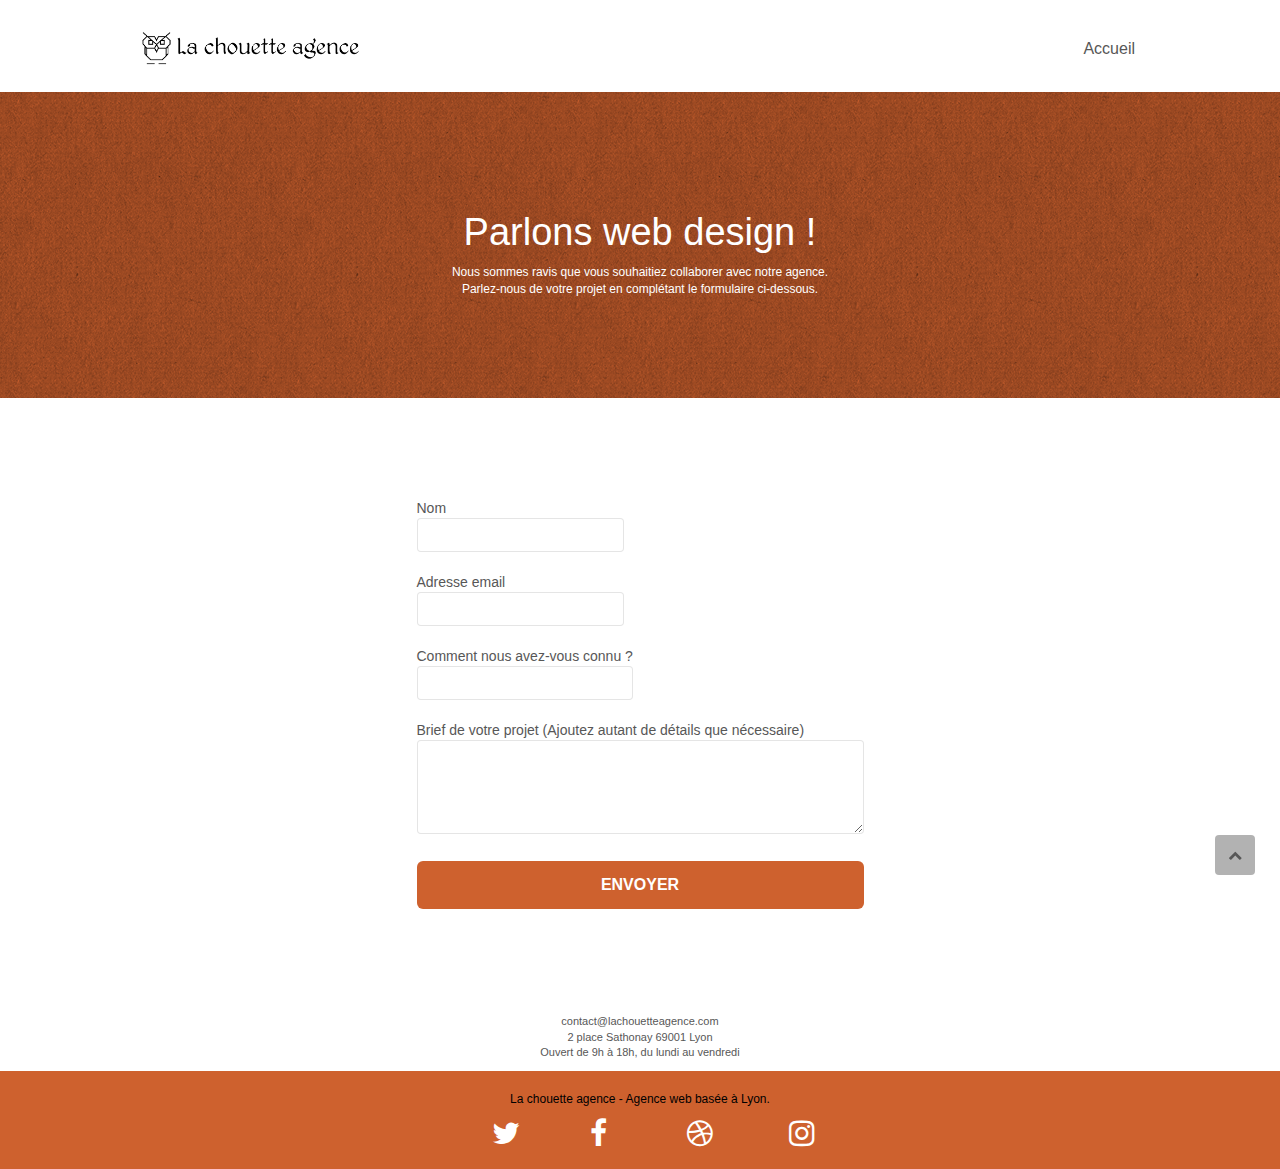
==== commit 2ecca264: "Rectification sur le HTML de la page contact de la balise <label> qui englobe maintenant la balise <" ====
--- a/contact.html
+++ b/contact.html
@@ -59,7 +59,8 @@
 		<!-- bloc-0 END -->
 
 		<!-- bloc-6 -->
-		<section class="bloc bg-dots-bg bg-repeat bgc-atomic-tangerine d-bloc bloc-bg-texture texture-paper" id="bloc-6">
+		<section class="bloc bg-dots-bg bg-repeat bgc-atomic-tangerine d-bloc bloc-bg-texture texture-paper"
+			id="bloc-6">
 			<div class="container bloc-lg">
 				<div class="row">
 					<div class="col-sm-12">
@@ -85,26 +86,26 @@
 							<div class="form-group">
 								<label>
 									Nom
+									<input id="name" class="form-control" required />
 								</label>
-								<input id="name" class="form-control" required />
 							</div>
 							<div class="form-group">
 								<label>
 									Adresse email
+									<input id="email" class="form-control" type="email" required />
 								</label>
-								<input id="email" class="form-control" type="email" required />
 							</div>
 							<div class="form-group">
 								<label>
 									Comment nous avez-vous connu ?
+									<input class="form-control" type="text" required id="input_504" />
 								</label>
-								<input class="form-control" type="text" required id="input_504" />
 							</div>
 							<div class="form-group">
 								<label>
 									Brief de votre projet (Ajoutez autant de détails que nécessaire)<br>
-								</label><textarea id="message" class="form-control" rows="4" cols="50"
-									required></textarea>
+									<textarea id="message" class="form-control" rows="4" cols="50" required></textarea>
+								</label>
 							</div>
 							<button class="bloc-button btn btn-lg btn-block cta-hero btn-atomic-tangerine"
 								type="submit">
@@ -139,30 +140,32 @@
 							La chouette agence - Agence web basée à Lyon.<br>
 						</p>
 						<div class="row row-no-gutters social">
-							<a class="social" rel="noopener noreferrer" href="https://twitter.com/" target="_blank">
+							<a class="social" aria-label="twitter" rel="noopener noreferrer" href="https://twitter.com/"
+								target="_blank">
 								<div class="col-sm-3">
 									<div class="text-center">
 										<i class="fa fa-twitter icon-md"></i>
 									</div>
 								</div>
 							</a>
-							<a class="social" rel="noopener noreferrer" href="https://www.facebook.com/"
-								target="_blank">
+							<a class="social" aria-label="facebook" rel="noopener noreferrer"
+								href="https://www.facebook.com/" target="_blank">
 								<div class="col-sm-3">
 									<div class="text-center">
 										<i class="fa fa-facebook icon-md"></i>
 									</div>
 								</div>
 							</a>
-							<a class="social" rel="noopener noreferrer" href="https://dribbble.com/" target="_blank">
+							<a class="social" aria-label="dribbble" rel="noopener noreferrer"
+								href="https://dribbble.com/" target="_blank">
 								<div class="col-sm-3">
 									<div class="text-center">
 										<i class="fa fa-dribbble icon-md"></i>
 									</div>
 								</div>
 							</a>
-							<a class="social" rel="noopener noreferrer" href="https://www.instagram.com/"
-								target="_blank">
+							<a class="social" aria-label="instagram" rel="noopener noreferrer"
+								href="https://www.instagram.com/" target="_blank">
 								<div class="col-sm-3">
 									<div class="text-center">
 										<i class="fa fa-instagram icon-md"></i>
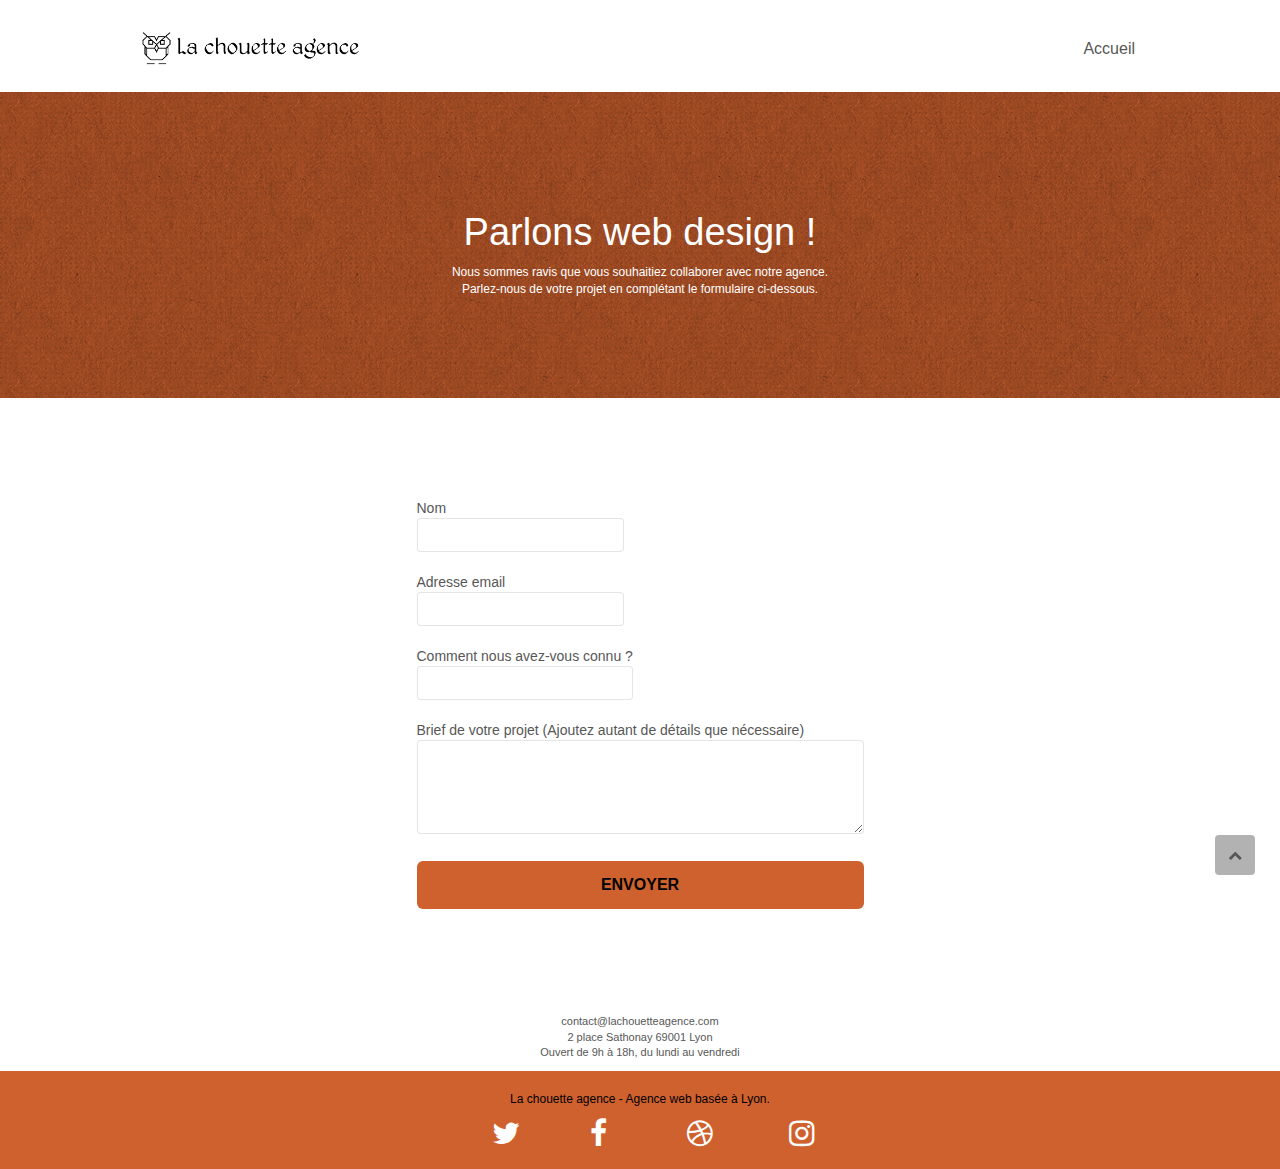
==== commit 63c77b22: "Rectification du placement de la balise <span> au niveau du bouton scrolltotop sur la page contact" ====
--- a/contact.html
+++ b/contact.html
@@ -126,8 +126,8 @@
 		<!-- bloc-7 END -->
 
 		<!-- ScrollToTop Button -->
-		<a class="bloc-button btn btn-d scrollToTop showScrollTop" onclick="scrollToTarget('1')"><span
-				class="fa fa-chevron-up"></span></a>
+		<a class="bloc-button btn btn-d scrollToTop showScrollTop" onclick="scrollToTarget('1')"><span class="fa fa-chevron-up"></span></a>
+				
 		<!-- ScrollToTop Button END-->
 
 
--- a/style.css
+++ b/style.css
@@ -803,7 +803,7 @@
 
 .btn-atomic-tangerine {
     background: #ce612e;
-    color: #FFFFFF!important;
+    color: black!important;
 }
 
 .btn-atomic-tangerine:hover {
